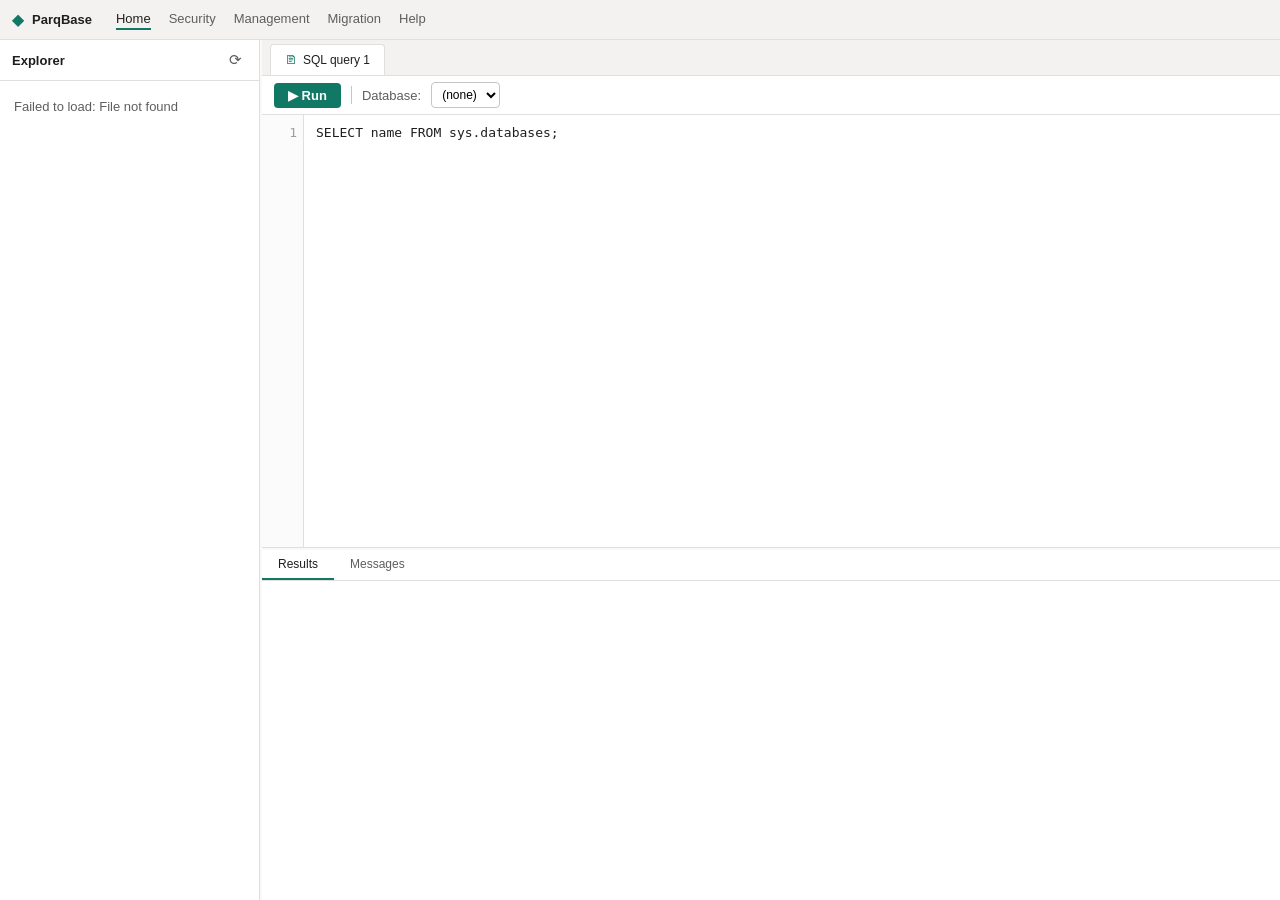
==== ParqBaseApi/wwwroot/index.html @ d3efd382 "stored procedure creation and execution" ====
<!DOCTYPE html>
<html lang="en">
<head>
    <meta charset="utf-8" />
    <meta name="viewport" content="width=device-width, initial-scale=1" />
    <title>ParqBase — SQL editor</title>
    <link rel="stylesheet" href="styles.css" />
</head>
<body>
    <header class="menubar">
        <div class="brand">
            <span class="logo">◆</span>
            <span>ParqBase</span>
        </div>
        <nav class="menu">
            <span class="menu-item active">Home</span>
            <span class="menu-item">Security</span>
            <span class="menu-item">Management</span>
            <span class="menu-item">Migration</span>
            <span class="menu-item">Help</span>
        </nav>
    </header>

    <div class="layout">
        <aside class="explorer">
            <div class="explorer-head">
                <span>Explorer</span>
                <button id="refreshBtn" title="Refresh" class="icon-btn">⟳</button>
            </div>
            <ul id="tree" class="tree"></ul>
        </aside>

        <div id="vResizer" class="resizer resizer-v" title="Drag to resize"></div>

        <main class="workspace">
            <div id="tabbar" class="tabbar"></div>

            <div id="queryView" class="view">
                <div class="toolbar">
                    <button id="runBtn" class="run-btn">▶ Run</button>
                    <span class="toolbar-sep"></span>
                    <span class="db-label">Database:</span>
                    <select id="dbSelect" class="db-select">
                        <option value="">(none)</option>
                    </select>
                    <span id="status" class="status"></span>
                </div>

                <div class="editor-wrap">
                    <div id="gutter" class="gutter"></div>
                    <textarea id="editor" class="editor" spellcheck="false"
                              placeholder="-- Write T-SQL here, then press Run (or Ctrl+Enter)">SELECT name FROM sys.databases;</textarea>
                </div>

                <div id="hResizer" class="resizer resizer-h" title="Drag to resize"></div>

                <div class="results">
                    <div class="result-tabs">
                        <div id="tabResults" class="result-tab active">Results</div>
                        <div id="tabMessages" class="result-tab">Messages</div>
                    </div>
                    <div class="result-body">
                        <div id="resultsPane" class="pane active">
                            <div id="gridWrap" class="grid-wrap"></div>
                        </div>
                        <div id="messagesPane" class="pane">
                            <pre id="messages" class="messages"></pre>
                        </div>
                    </div>
                </div>
            </div>

            <div id="tableView" class="view hidden"></div>
        </main>
    </div>

    <script src="app.js"></script>
</body>
</html>
---- ParqBaseApi/wwwroot/styles.css ----
:root {
    --bg: #faf9f8;
    --panel: #ffffff;
    --border: #e1dfdd;
    --border-strong: #c8c6c4;
    --text: #201f1e;
    --muted: #605e5c;
    --accent: #117865;
    --accent-hover: #0e6353;
    --menubar: #f3f2f1;
    --grid-head: #f3f2f1;
    --row-alt: #fafafa;
    --selected: #e6f2ef;
}

* { box-sizing: border-box; }

html, body {
    margin: 0;
    height: 100%;
    font-family: "Segoe UI", Tahoma, sans-serif;
    font-size: 13px;
    color: var(--text);
    background: var(--bg);
}

.menubar {
    display: flex;
    align-items: center;
    height: 40px;
    background: var(--menubar);
    border-bottom: 1px solid var(--border);
    padding: 0 12px;
    gap: 24px;
}

.brand {
    display: flex;
    align-items: center;
    gap: 8px;
    font-weight: 600;
}

.brand .logo { color: var(--accent); font-size: 15px; }

.menu { display: flex; gap: 18px; }

.menu-item {
    color: var(--muted);
    cursor: default;
    padding: 2px 0;
    border-bottom: 2px solid transparent;
}

.menu-item.active { color: var(--text); border-bottom-color: var(--accent); }

.layout {
    display: flex;
    height: calc(100% - 40px);
}

.explorer {
    width: 260px;
    min-width: 160px;
    max-width: 60vw;
    flex: 0 0 auto;
    background: var(--panel);
    border-right: 1px solid var(--border);
    display: flex;
    flex-direction: column;
    overflow: hidden;
}

/* ---- draggable splitters ---- */
.resizer {
    flex: 0 0 auto;
    background: transparent;
    z-index: 5;
    transition: background 120ms ease;
}

.resizer-v {
    width: 5px;
    cursor: col-resize;
    margin-left: -3px;
}

.resizer-h {
    height: 5px;
    cursor: row-resize;
    margin-top: -3px;
}

.resizer:hover,
.resizer.dragging {
    background: var(--accent);
}

/* While dragging, keep the resize cursor everywhere and suppress text selection. */
body.resizing-v, body.resizing-v * { cursor: col-resize !important; }
body.resizing-h, body.resizing-h * { cursor: row-resize !important; }
body.resizing { user-select: none; }

.explorer-head {
    display: flex;
    align-items: center;
    justify-content: space-between;
    padding: 8px 12px;
    font-weight: 600;
    border-bottom: 1px solid var(--border);
}

.icon-btn {
    border: none;
    background: transparent;
    cursor: pointer;
    font-size: 15px;
    color: var(--muted);
    border-radius: 4px;
    width: 24px;
    height: 24px;
}

.icon-btn:hover { background: var(--menubar); color: var(--text); }

.tree {
    list-style: none;
    margin: 0;
    padding: 4px 0;
    overflow: auto;
    flex: 1;
}

.tree li { user-select: none; }

.node {
    display: flex;
    align-items: center;
    gap: 6px;
    padding: 3px 8px;
    cursor: pointer;
    white-space: nowrap;
}

.node:hover { background: var(--selected); }

.node .twisty {
    width: 12px;
    color: var(--muted);
    font-size: 10px;
    display: inline-block;
    text-align: center;
}

.node .ico { width: 16px; text-align: center; }

.children { list-style: none; margin: 0; padding-left: 18px; }
.children.collapsed { display: none; }

.workspace {
    flex: 1;
    display: flex;
    flex-direction: column;
    min-width: 0;
}

.tabbar {
    display: flex;
    background: var(--menubar);
    border-bottom: 1px solid var(--border);
    padding: 0 8px;
    gap: 2px;
    min-height: 36px;
}

.tab {
    display: flex;
    align-items: center;
    gap: 6px;
    padding: 8px 14px;
    background: transparent;
    border: 1px solid transparent;
    border-bottom: none;
    margin-top: 4px;
    border-radius: 4px 4px 0 0;
    font-size: 12px;
    cursor: pointer;
    color: var(--muted);
}

.tab.active {
    background: var(--panel);
    border-color: var(--border);
    color: var(--text);
}

.tab-icon { color: var(--accent); }
.tab-close { color: var(--muted); font-size: 11px; padding: 0 2px; border-radius: 3px; }
.tab-close:hover { background: var(--border); color: var(--text); }

.view {
    flex: 1;
    display: flex;
    flex-direction: column;
    min-height: 0;
}

.view.hidden { display: none; }

.toolbar {
    display: flex;
    align-items: center;
    gap: 10px;
    padding: 6px 12px;
    border-bottom: 1px solid var(--border);
    background: var(--panel);
}

.run-btn {
    background: var(--accent);
    color: #fff;
    border: none;
    padding: 5px 14px;
    border-radius: 4px;
    cursor: pointer;
    font-size: 13px;
    font-weight: 600;
}

.run-btn:hover { background: var(--accent-hover); }
.run-btn:disabled { opacity: .6; cursor: default; }

.toolbar-sep { width: 1px; height: 18px; background: var(--border-strong); }

.db-label { color: var(--muted); }

.db-select {
    padding: 4px 6px;
    border: 1px solid var(--border-strong);
    border-radius: 4px;
    background: #fff;
    font-size: 12px;
}

.status { color: var(--muted); margin-left: auto; }
.status.error { color: #a4262c; }
.status.ok { color: var(--accent); }

.editor-wrap {
    display: flex;
    flex: 1 1 50%;
    min-height: 120px;
    background: var(--panel);
    overflow: hidden;
    border-bottom: 1px solid var(--border);
}

.gutter {
    padding: 8px 6px;
    text-align: right;
    color: #a19f9d;
    background: #fbfbfb;
    border-right: 1px solid var(--border);
    font-family: "Cascadia Code", Consolas, monospace;
    font-size: 13px;
    line-height: 1.5;
    overflow: hidden;
    user-select: none;
    white-space: pre;
    min-width: 42px;
}

.editor {
    flex: 1;
    border: none;
    outline: none;
    resize: none;
    padding: 8px 12px;
    font-family: "Cascadia Code", Consolas, monospace;
    font-size: 13px;
    line-height: 1.5;
    color: var(--text);
    tab-size: 4;
}

.results {
    flex: 1 1 40%;
    display: flex;
    flex-direction: column;
    min-height: 120px;
    background: var(--panel);
}

.result-tabs {
    display: flex;
    border-bottom: 1px solid var(--border);
}

.result-tab {
    padding: 7px 16px;
    cursor: pointer;
    color: var(--muted);
    border-bottom: 2px solid transparent;
    font-size: 12px;
}

.result-tab.active { color: var(--text); border-bottom-color: var(--accent); }

.result-body { flex: 1; overflow: hidden; position: relative; }

.pane { display: none; height: 100%; overflow: auto; }
.pane.active { display: block; }

.grid-wrap { overflow: auto; height: 100%; }

table.grid {
    border-collapse: collapse;
    width: max-content;
    min-width: 100%;
    font-size: 12px;
}

table.grid th, table.grid td {
    border: 1px solid var(--border);
    padding: 4px 10px;
    text-align: left;
    white-space: nowrap;
}

table.grid th {
    background: var(--grid-head);
    position: sticky;
    top: 0;
    font-weight: 600;
}

table.grid td.null { color: #a19f9d; font-style: italic; }
table.grid tr:nth-child(even) td { background: var(--row-alt); }
table.grid td.rownum { color: var(--muted); background: var(--grid-head); text-align: right; }

.messages {
    margin: 0;
    padding: 10px 12px;
    font-family: "Cascadia Code", Consolas, monospace;
    font-size: 12px;
    white-space: pre-wrap;
    color: var(--text);
}

.messages.error { color: #a4262c; }

.empty {
    padding: 14px;
    color: var(--muted);
}

/* ---- table overview view ---- */
#tableView { overflow: hidden; }

.tv-subtabs {
    display: flex;
    gap: 18px;
    padding: 10px 20px 0;
    border-bottom: 1px solid var(--border);
    background: var(--panel);
}

.tv-subtab {
    padding: 6px 2px 10px;
    cursor: pointer;
    color: var(--muted);
    border-bottom: 2px solid transparent;
    font-size: 13px;
}

.tv-subtab.active { color: var(--text); border-bottom-color: var(--accent); font-weight: 600; }

.tv-body { flex: 1; overflow: auto; background: var(--panel); }

.overview { padding: 8px 24px 32px; max-width: 1400px; }

.ov-heading {
    font-size: 18px;
    font-weight: 600;
    margin: 24px 0 12px;
}

.summary-card {
    display: inline-flex;
    gap: 0;
    border: 1px solid var(--border);
    border-radius: 8px;
    overflow: hidden;
}

.summary-cell {
    padding: 14px 22px;
    border-right: 1px solid var(--border);
    min-width: 90px;
}

.summary-cell:last-child { border-right: none; }
.summary-cell .s-label { color: var(--muted); font-size: 12px; margin-bottom: 6px; }
.summary-cell .s-value { font-size: 20px; font-weight: 600; }

.actions-card {
    display: flex;
    flex-wrap: wrap;
    gap: 6px;
    border: 1px solid var(--border);
    border-radius: 8px;
    padding: 14px 12px;
}

.action-btn {
    display: flex;
    align-items: center;
    gap: 8px;
    background: transparent;
    border: none;
    padding: 8px 16px;
    border-radius: 6px;
    cursor: pointer;
    font-size: 13px;
    color: var(--text);
}

.action-btn:hover { background: var(--selected); }
.action-btn .a-icon { color: var(--accent); font-size: 14px; }

.columns-card {
    border: 1px solid var(--border);
    border-radius: 8px;
    overflow: hidden;
}

.columns-head {
    display: flex;
    align-items: center;
    justify-content: space-between;
    padding: 12px 16px;
    border-bottom: 1px solid var(--border);
}

.col-count { color: var(--muted); font-size: 12px; }

.col-search {
    padding: 6px 10px;
    border: 1px solid var(--border-strong);
    border-radius: 4px;
    font-size: 12px;
    min-width: 220px;
}

.columns-card .grid-wrap { max-height: 420px; overflow: auto; }
.columns-card table.grid th, .columns-card table.grid td { border-left: none; border-right: none; }

.preview-grid { height: 100%; }
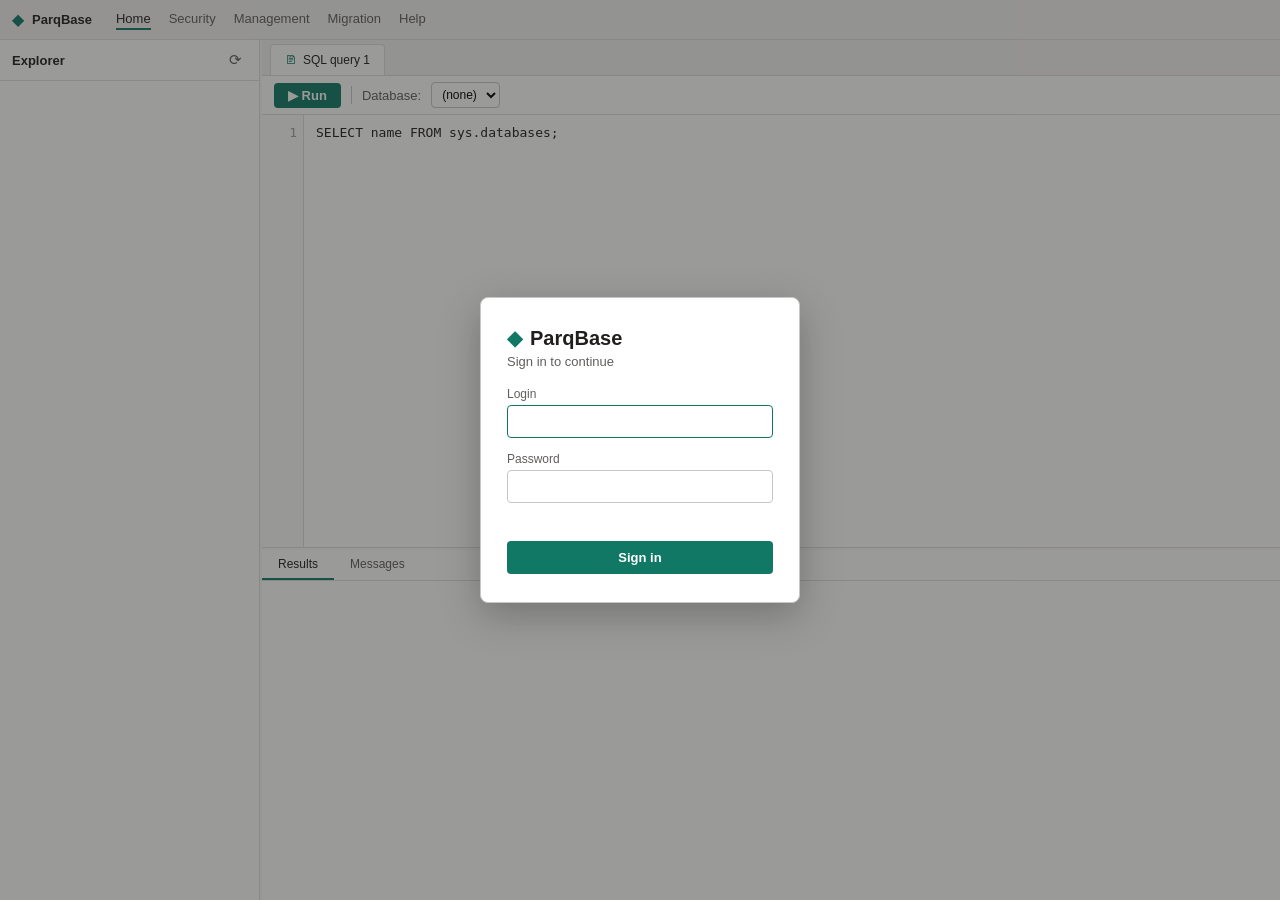
==== commit 2fc73028: "permissions, GPU, etc" ====
--- a/ParqBaseApi/wwwroot/index.html
+++ b/ParqBaseApi/wwwroot/index.html
@@ -19,6 +19,11 @@
             <span class="menu-item">Migration</span>
             <span class="menu-item">Help</span>
         </nav>
+        <div class="userbox" id="userbox" style="display:none;">
+            <button id="accessBtn" class="user-btn" title="Show my permissions">🔑 My Access</button>
+            <span class="user-chip"><span class="user-icon">👤</span><span id="userName"></span></span>
+            <button id="logoutBtn" class="user-btn">Log out</button>
+        </div>
     </header>
 
     <div class="layout">
@@ -38,6 +43,7 @@
             <div id="queryView" class="view">
                 <div class="toolbar">
                     <button id="runBtn" class="run-btn">▶ Run</button>
+                    <button id="cancelBtn" class="run-btn cancel-btn" style="display:none;">■ Cancel</button>
                     <span class="toolbar-sep"></span>
                     <span class="db-label">Database:</span>
                     <select id="dbSelect" class="db-select">
@@ -74,6 +80,31 @@
         </main>
     </div>
 
-    <script src="app.js"></script>
+            <!-- Login overlay: shown until a server login is authenticated. -->
+            <div id="loginOverlay" class="overlay">
+                <form id="loginForm" class="login-card" autocomplete="off">
+                    <div class="login-brand"><span class="logo">◆</span> ParqBase</div>
+                    <div class="login-sub">Sign in to continue</div>
+                    <label class="login-label">Login</label>
+                    <input id="loginUser" class="login-input" type="text" autocomplete="username" autofocus />
+                    <label class="login-label">Password</label>
+                    <input id="loginPass" class="login-input" type="password" autocomplete="current-password" />
+                    <div id="loginError" class="login-error"></div>
+                    <button id="loginSubmit" type="submit" class="login-btn">Sign in</button>
+                </form>
+            </div>
+
+            <!-- My Access: the current login's effective T-SQL permissions. -->
+            <div id="accessModal" class="overlay" style="display:none;">
+                <div class="access-card">
+                    <div class="access-head">
+                        <span id="accessTitle">My permissions</span>
+                        <button id="accessClose" class="user-btn">Close</button>
+                    </div>
+                    <div id="accessBody" class="access-body"></div>
+                </div>
+            </div>
+
+            <script src="app.js"></script>
 </body>
 </html>
--- a/ParqBaseApi/wwwroot/styles.css
+++ b/ParqBaseApi/wwwroot/styles.css
@@ -230,6 +230,9 @@
 .run-btn:hover { background: var(--accent-hover); }
 .run-btn:disabled { opacity: .6; cursor: default; }
 
+.cancel-btn { background: #b3261e; margin-left: 6px; }
+.cancel-btn:hover { background: #8f1d17; }
+
 .toolbar-sep { width: 1px; height: 18px; background: var(--border-strong); }
 
 .db-label { color: var(--muted); }
@@ -456,3 +459,170 @@
 .columns-card table.grid th, .columns-card table.grid td { border-left: none; border-right: none; }
 
 .preview-grid { height: 100%; }
+
+.stream-toolbar {
+    display: flex; align-items: center; justify-content: space-between;
+    gap: 12px; padding: 6px 10px; border-bottom: 1px solid var(--border);
+    background: var(--panel);
+}
+.stream-status { font-size: 12px; color: var(--muted, #9aa); }
+.stream-toolbar .action-btn { padding: 2px 10px; }
+.preview-grid { height: calc(100% - 33px); }
+
+/* ---- authentication: user box, login overlay, access modal ---- */
+.userbox {
+    margin-left: auto;
+    display: flex;
+    align-items: center;
+    gap: 10px;
+}
+
+.user-chip {
+    display: flex;
+    align-items: center;
+    gap: 6px;
+    font-size: 12px;
+    color: var(--text);
+    background: #fff;
+    border: 1px solid var(--border);
+    border-radius: 12px;
+    padding: 3px 10px;
+}
+
+.user-icon { opacity: 0.7; }
+
+.user-btn {
+    font: inherit;
+    font-size: 12px;
+    cursor: pointer;
+    background: #fff;
+    color: var(--text);
+    border: 1px solid var(--border-strong);
+    border-radius: 4px;
+    padding: 4px 10px;
+}
+
+.user-btn:hover { background: var(--menubar); }
+
+.overlay {
+    position: fixed;
+    inset: 0;
+    background: rgba(32, 31, 30, 0.45);
+    display: flex;
+    align-items: center;
+    justify-content: center;
+    z-index: 1000;
+}
+
+.login-card {
+    width: 320px;
+    background: var(--panel);
+    border: 1px solid var(--border-strong);
+    border-radius: 8px;
+    box-shadow: 0 12px 40px rgba(0, 0, 0, 0.25);
+    padding: 28px 26px;
+    display: flex;
+    flex-direction: column;
+}
+
+.login-brand {
+    font-size: 20px;
+    font-weight: 600;
+    display: flex;
+    align-items: center;
+    gap: 8px;
+}
+
+.login-brand .logo { color: var(--accent); }
+
+.login-sub {
+    color: var(--muted);
+    margin: 4px 0 18px;
+}
+
+.login-label {
+    font-size: 12px;
+    color: var(--muted);
+    margin-bottom: 4px;
+}
+
+.login-input {
+    font: inherit;
+    padding: 8px 10px;
+    border: 1px solid var(--border-strong);
+    border-radius: 4px;
+    margin-bottom: 14px;
+}
+
+.login-input:focus {
+    outline: none;
+    border-color: var(--accent);
+}
+
+.login-error {
+    color: #a4262c;
+    font-size: 12px;
+    min-height: 16px;
+    margin-bottom: 8px;
+}
+
+.login-btn {
+    font: inherit;
+    cursor: pointer;
+    background: var(--accent);
+    color: #fff;
+    border: none;
+    border-radius: 4px;
+    padding: 9px;
+    font-weight: 600;
+}
+
+.login-btn:hover { background: var(--accent-hover); }
+.login-btn:disabled { opacity: 0.6; cursor: default; }
+
+.access-card {
+    width: 620px;
+    max-width: 90vw;
+    max-height: 80vh;
+    background: var(--panel);
+    border: 1px solid var(--border-strong);
+    border-radius: 8px;
+    box-shadow: 0 12px 40px rgba(0, 0, 0, 0.25);
+    display: flex;
+    flex-direction: column;
+}
+
+.access-head {
+    display: flex;
+    align-items: center;
+    justify-content: space-between;
+    padding: 14px 18px;
+    border-bottom: 1px solid var(--border);
+    font-weight: 600;
+}
+
+.access-body {
+    padding: 12px 18px 18px;
+    overflow: auto;
+}
+
+.access-table {
+    width: 100%;
+    border-collapse: collapse;
+    font-size: 12px;
+}
+
+.access-table th, .access-table td {
+    text-align: left;
+    padding: 6px 8px;
+    border-bottom: 1px solid var(--border);
+}
+
+.access-table thead th {
+    background: var(--grid-head);
+    position: sticky;
+    top: 0;
+}
+
+.access-table tr.deny td { color: #a4262c; }
+.access-table tr.grant td { color: #107c41; }
